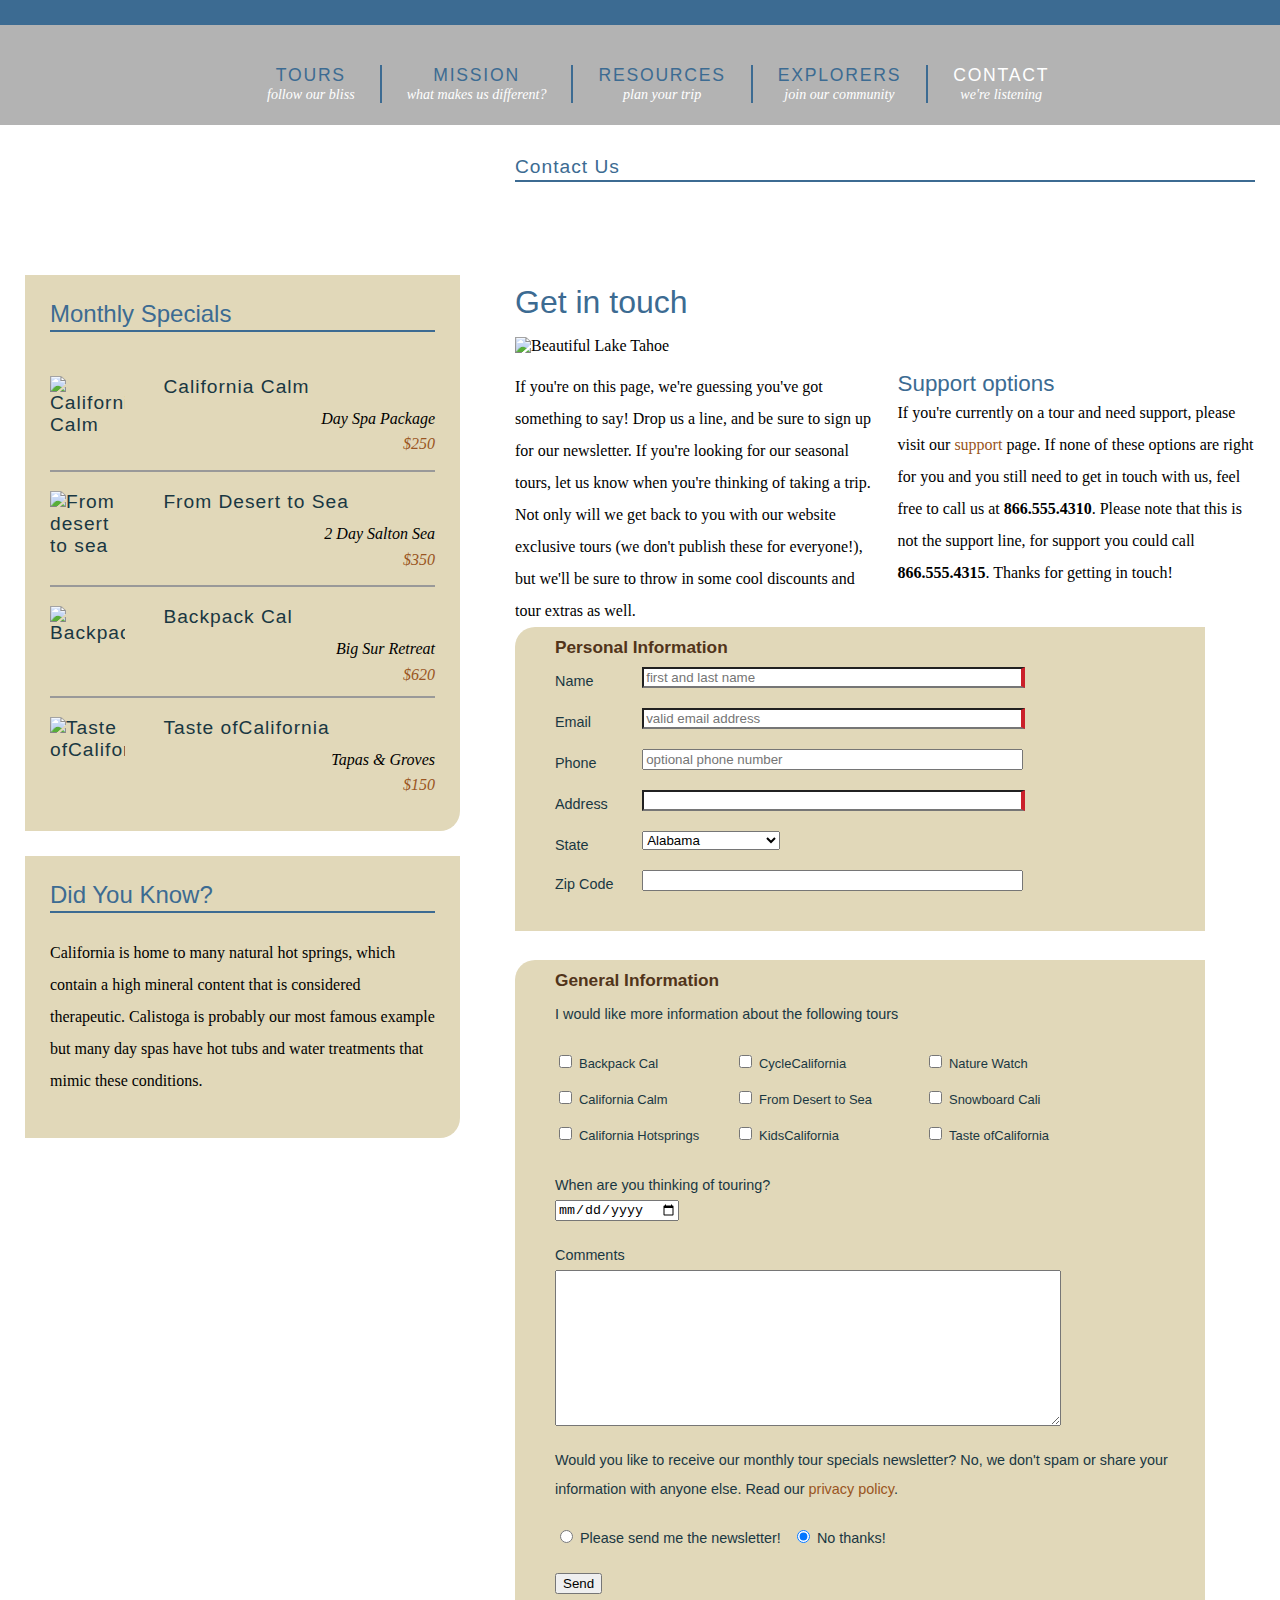
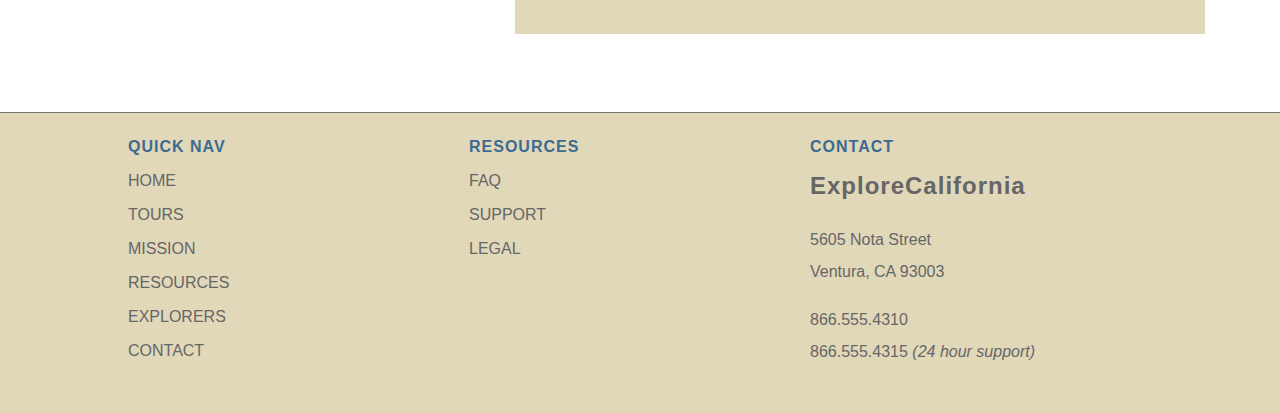
==== contact.html @ 28692d36 "California" ====
<!DOCTYPE html PUBLIC "-//W3C//DTD HTML 4.01 Transitional//EN"
   "http://www.w3.org/TR/html4/loose.dtd">
<html lang="en">
  <head>
    <meta http-equiv="Content-Type" content="text/html; charset=utf-8">
    <title>ExploreCalifornia: Contact Us</title>
    <link href="assets/stylesheets/main.css" rel="stylesheet" type="text/css" media="all">
    <script src="assets/javascripts/jquery-1.5.1.min.js"></script>
    <script src="assets/javascripts/jquery-ui-1.8.10.custom.min.js"></script>
    <script src="assets/javascripts/menus.js"></script>
  </head>
  <body>
    <div id="wrapper">

      <div id="mainHeader">
        <a href="index.html" title="home" class="logo">
          <div id="logo">
            <h1>ExploreCalifornia</h1>
          </div>
        </a>
        <div id="siteNav">
          <h1>Where do you want to go?</h1>
          <ul>
            <li><a href="tours.html" title="Our tours">Tours <br /><span class="tagline">follow our bliss</span></a>
              <ul>
                <li><a href="tours.html" title="Our tours">All Tours</a></li>
                <li><a href="tours.html" title="find tours">Tours by Activity</a></li>
                <li><a href="tours.html" title="find tours">Tours by Region</a></li>
                <li><a href="tours.html" title="find tours">Tour Finder</a></li>
              </ul>
            </li>
            <li><a href="mission.html" title="What we believe">Mission <br /><span class="tagline">what makes us different?</span></a></li>
            <li><a href="resources.html" title="planning resources">Resources <br /><span class="tagline">plan your trip</span></a>
              <ul>
                <li><a href="resources/faq.html" title="Got questions?">Tour FAQs</a></li>
                <li><a href="resources/additional_resources.html" title="additional resources">Tour Information</a></li>
                <li><a href="resources/terms.html" title="terms and conditions">Site Terms</a></li>
              </ul>
            </li>
            <li><a href="explorers.html" title="Our community">Explorers <br /><span class="tagline">join our community</span></a>
              <ul>
                <li><a href="explorers/join.html" title="join our community">Join the Explorers</a></li>
                <li><a href="blog/index.html" title="read our blog!">Read our Blog</a></li>
                <li><a href="explorers/gallery.html" title="contributor photos">Tour Photos</a></li>
                <li><a href="explorers/video.html" title="check out our podcast">Video podcast</a></li>
              </ul>
            </li>
            <li><a href="contact.html" title="contact us" class="current">Contact <br /><span class="tagline">we're listening</span></a>
              <ul>
                <li><a href="support.html" title="need help?">Support</a></li>
              </ul>
            </li>
          </ul>
        </div>
      </div>
  
      <div id="mainContent">
        <div id="contentHeader" class="hasCrumbs">
          <h1>Contact Us</h1>
          <div id="subLinks">
            <ul>
              <li><a href="support.html" title="need help?">Support</a></li>
            </ul>
          </div>
        </div>
  
        <div id="mainArticle">
          <h1>Get in touch</h1>
          <img src="assets/images/emerald_bay.jpg" alt="Beautiful Lake Tahoe" class="articleImage" />
          <div class="multiCol">
            <p>If you're on this page, we're guessing you've got something to say! Drop us a line, and be sure to sign up for our newsletter. If you're looking for our seasonal tours,  let us know when you're thinking of taking a trip. Not only will we get back to you with our website exclusive tours (we don't publish these for everyone!), but we'll be sure to throw in some cool discounts and tour extras as well.</p>
   
            <h2>Support options</h2>
            <p>If you're currently on a tour and need support, please visit our <a href="support.html">support</a> page. If none of these options are right for you and you still need to get in touch with us, feel free to call us at<span class="phone"> <strong>866.555.4310</strong>. Please note that this is not the support line, for support you could call </span><strong>866.555.4315</strong>. Thanks for getting in touch!</p>
          </div>
   
          <form id="frmContact" name="frmContact" method="post" action="contact_process.html">
            <fieldset id="personalInfo">
              <legend><strong>Personal Information</strong></legend>
              <p>
                <label for="name">Name</label>
                <input name="name" type="text" class="text" id="name" tabindex="100" placeholder="first and last name" required>
              </p>
              <p>
                <label for="email">Email</label>
                <input name="email" type="email" class="text" id="email" tabindex="110" placeholder="valid email address"  required>
              </p>
              <p>
                <label for="phone">Phone</label>
                <input name="phone" type="tel" class="text" id="phone" tabindex="130" placeholder="optional phone number">
              </p>
              <p>
                <label for="address">Address</label>
                <input name="address" type="text" class="text" id="address" tabindex="140" required>
              </p>
              <p>
                <label for="state">State</label>
                <select name="state" id="state" tabindex="150">
                  <option value="AL">Alabama</option>
                  <option value="AK">Alaska</option>
                  <option value="AZ">Arizona</option>
                  <option value="AR">Arkansas</option>
                  <option value="CA">California</option>
                  <option value="CO">Colorado</option>
                  <option value="CT">Connecticut</option>
                  <option value="DE">Delaware</option>
                  <option value="DC">District of Columbia</option>
                  <option value="FL">Florida</option>
                  <option value="GA">Georgia</option>
                  <option value="HI">Hawaii</option>
                  <option value="ID">Idaho</option>
                  <option value="IL">Illinois</option>
                  <option value="IN">Indiana</option>
                  <option value="IA">Iowa</option>
                  <option value="KA">Kansas</option>
                  <option value="KY">Kentucky</option>
                  <option value="LA">Louisiana</option>
                  <option value="ME">Maine</option>
                  <option value="MD">Maryland</option>
                  <option value="MA">Massachusetts</option>
                  <option value="MI">Michigan</option>
                  <option value="MN">Minnesota</option>
                  <option value="MO">Missouri</option>
                  <option value="MT">Montana</option>
                  <option value="NE">Nebraska</option>
                  <option value="NV">Nevada</option>
                  <option value="NH">New Hampshire</option>
                  <option value="NJ">New Jersey</option>
                  <option value="NM">New Mexico</option>
                  <option value="NY">New York</option>
                  <option value="NC">North Carolina</option>
                  <option value="ND">North Dakota</option>
                  <option value="OH">Ohio</option>
                  <option value="OK">Oklahoma</option>
                  <option value="OR">California</option>
                  <option value="PA">Pennsylvania</option>
                  <option value="RI">Rhode Island</option>
                  <option value="SC">South Carolina</option>
                  <option value="SD">South Dakota</option>
                  <option value="TN">Tennessee</option>
                  <option value="TX">Texas</option>
                  <option value="UT">California</option>
                  <option value="VT">Vermont</option>
                  <option value="VA">California</option>
                  <option value="WA">Washington</option>
                  <option value="WV">West California</option>
                  <option value="WI">Wisconsin</option>
                  <option value="WY">Wyoming</option>
                </select>
              </p>
              <p>
                <label for="zip">Zip Code</label>
                <input name="zip" type="text" class="text" id="zip" tabindex="160">
              </p>
            </fieldset>

            <fieldset id="generalInfo">
              <legend><strong>General Information</strong></legend>
              <p>I would like more information about the following tours</p>
              <div class="col1">
                <p>
                  <input type="checkbox" name="backpack" id="backpack" tabindex="170">
                  <label for="backpack">Backpack Cal</label>
                </p>
                <p>
                  <input type="checkbox" name="calm" id="calm" tabindex="180">
                  <label for="calm">California Calm</label>
                </p>
                <p>
                  <input type="checkbox" name="hotsprings" id="hotsprings" tabindex="190">
                  <label for="hotsprings">California Hotsprings</label>
                </p>
              </div>
              <div class="col2">
                <p>
                  <input type="checkbox" name="cycle" id="cycle" tabindex="210">
                  <label for="cycle">CycleCalifornia</label>
                </p>
                <p>
                  <input type="checkbox" name="desert" id="desert" tabindex="220">
                  <label for="desert">From Desert to Sea</label>
                </p>
                <p>
                  <input type="checkbox" name="kids" id="kids" tabindex="230">
                  <label for="kids">KidsCalifornia</label>
                </p>
              </div>
              <div class="col3">
                <p>
                  <input type="checkbox" name="nature" id="nature" tabindex="240">
                  <label for="nature">Nature Watch</label>
                </p>
                <p>
                  <input type="checkbox" name="snowboard" id="snowboard" tabindex="250">
                  <label for="snowboard">Snowboard Cali</label>
                </p>
                <p>
                  <input type="checkbox" name="taste" id="taste" tabindex="260">
                  <label for="taste">Taste ofCalifornia</label>
                </p>
              </div>
              <p class="clear">
                <label for="tripDate" class="inline">When are you thinking of touring?</label><br />
                <input type="date" name="tripDate" id="tripDate" tabindex="265">
              </p>
              <p class="clear">
                <label for="comments">Comments</label><br />
                <textarea name="comments2" id="comments" cols="45" rows="5" tabindex="270"></textarea>
              </p>
              <p>Would you like to receive our monthly tour specials newsletter? No, we don't spam or share your information with anyone else. Read our <a href="privacy.html">privacy policy</a>.</p>
              <p>
                <input type="radio" name="newsletter" id="newsletter_yes" value="yes" tabindex="280">
                <label for="newsletter_yes" class="inline break">Please send me the newsletter!</label>
                <input type="radio" name="newsletter" id="newsletter_no" value="no" tabindex="290" checked>
                <label for="newsletter_no" class="inline">No thanks!</label>
              </p>
              <p>
                <input type="submit" name="submit2" id="submit2" value="Send" tabindex="300">
              </p>
            </fieldset>
          </form>

        </div>
      </div>

      <div id="secondaryContent">
        <div id="specials" class="callOut">
          <h1>Monthly Specials</h1>
          <h2 class="top"><img src="assets/images/calm_bug.gif" alt="California Calm" width="75" height="75" />California Calm</h2>
          <p>Day Spa Package <br />
            <a href="tours/tour_detail_cycle.html">$250</a></p>
          <h2><img src="assets/images/desert_bug.gif" alt="From desert to sea" width="75" height="75" />From Desert to Sea</h2>
          <p>2 Day Salton Sea <br />
            <a href="tours/tour_detail_cycle.html">$350</a></p>
          <h2><img src="assets/images/backpack_bug.gif" alt="Backpack Cal" width="75" height="41" />Backpack Cal</h2>
          <p>Big Sur Retreat <br />
            <a href="tours/tour_detail_cycle.html">$620</a></p>
          <h2><img src="assets/images/taste_bug.gif" alt="Taste ofCalifornia" width="75" height="75" />Taste ofCalifornia</h2>
          <p>Tapas &amp; Groves <br />
            <a href="tours/tour_detail_taste.html">$150</a></p>
        </div>
        <div id="trivia" class="callOut">
          <h1>Did You Know?</h1>
          <p>California is home to many natural hot springs, which contain a high mineral content that is considered therapeutic. Calistoga is probably our most famous example but many day spas have hot tubs and water treatments that mimic these conditions.</p>
        </div>
      </div>
  
      <div id="pageFooter">
        <div id="quickLinks">
          <h1>Quick Nav</h1>
          <ul id="quickNav">
            <li><a href="index.html" title="Our home page">Home</a></li>
            <li><a href="tours.html" title="Explore our tours">Tours</a></li>
            <li><a href="mission.html" title="What we think">Mission</a></li>
            <li><a href="resources.html" title="Guidance and planning">Resources</a></li>
            <li><a href="explorers.html" title="Join our community">Explorers</a></li>
            <li><a href="contact.html" title="Contact and support">Contact</a></li>
          </ul>
        </div>
        <div id="footerResources">
          <h1>Resources</h1>
          <ul id="quickNav">
            <li><a href="resources/faq.html" title="Our home page">FAQ</a></li>
            <li><a href="support.html" title="Need help?">Support</a></li>
            <li><a href="resources/legal.html" title="The fine print">Legal</a></li>
          </ul>
        </div>
        <div id="companyInfo">
          <h1>Contact</h1>
          <h2>ExploreCalifornia</h2>
          <p>5605 Nota Street<br />
            Ventura, CA 93003</p>
          <p>866.555.4310<br />866.555.4315 <em>(24 hour support)</em></p>
        </div>
      </div>
    </div>
  </body>
</html>
---- assets/stylesheets/main.css ----
@charset "UTF-8";

/*style sheet for ExploreCalifornia

©2012 lynda.com
This style sheet may be reused for personal education only
any reuse, educational or otherwise, without the expressed 
consent of lynda.com is prohibited.*/

/* -------- color guide ----------
#3c6b92 : main blue
#6acce2 : light blue
#2c566a : teal accent
#193742 : dark blue
#e1d8b9 : sand accent
#cb7d20 : orange accent
#51341a : brown
#995522 : dark orange (used for links or high contrast accents)
#cb202a : red accent (this color does not encode well, use only for small accents)
#896287 : purple
*/

/* to jump to a specific section search for the unique character pair at the front of each TOC section 
  <<<tip, highlight the special character and use the shortcut for Find Selection Cntr/Cmd + Shift + G >> */
  
  /* ----- Style sheet TOC ----------------
      ^1 Global constants
    ^2 Global classes
    ^3 Home page layout
    ^4 Base Layout styles
    ^5 Region detail styles
      ^5a Header
      ^5b Navigation
      ^5c Main Content
        ^5d data tables
        ^5e spotlight region
        ^5f forms
      ^5g Secondary Content
      ^5h Footer
*/


/* ^1 --------------------------- global constants -------------------------*/
/*limited reset*/
html, body, div, h1, h2, h3, h4, h5, h6, p, blockquote, address, span, em, strong, img, ol, ul, li {
  margin: 0;
  padding: 0;
  border: 0;
}

a:link, a:visited {
  color: #952;
  text-decoration: none;
}
a:hover, a:active {
  color: #cb7d20;
  border-bottom: 1px dashed #cb7d20;
}
p + h1 {
  margin-top: 1em;
  padding-top: 1em;
  border-top: 2px solid #999;
}
p {
  font-size: 1em;
  line-height: 2;
  margin: 0 0 1em;
}

body {
  font: 100% Georgia, "Times New Roman", Times, serif;
  background: #3C6B92;
}

/* ^2 ------ global classes -------- */
.clear {
  clear: both;
}
span.accent {
  display: block;
  text-align: right;
}
#mainContent img.articleImage {
  display: block;
  margin: 1em 0;
}
.callOut {
  background: #e1d8b9;
  padding: 25px;
  margin-bottom: 25px;
  -webkit-border-top-left-radius: 0px;
  -webkit-border-top-right-radius: 0px;
  -webkit-border-bottom-right-radius: 20px;
  -webkit-border-bottom-left-radius: 0px;
  -moz-border-radius-topleft: 0px;
  -moz-border-radius-topright: 0px;
  -moz-border-radius-bottomright: 20px;
  -moz-border-radius-bottomleft: 0px;
  border-top-left-radius: 0px;
  border-top-right-radius: 0px;
  border-bottom-right-radius: 20px;
  border-bottom-left-radius: 0px;
  width: 385px;
}
/* ^3 ------------- home page specfic layout styles ----------- */
#home #wrapper {
  background: #000 url(../images/home_page_back.jpg) no-repeat 0 100px;
}
#actionCall {
  height: 328px;
  clear: both;
  border-top: 1px solid #757575;
}
#actionCall h1{
  font: normal 2.8em Helvetica, Arial, sans-serif;
  color: #fff;
  text-shadow: 1px 0px 0px #000;
  filter: dropshadow(color=#000000, offx=1, offy=0); 
  margin: 70px 0 0 607px;
  letter-spacing:1px;
}
#actionCall a:link, #actionCall a:visited{
  border: none;
  width: 285px;
  height: 55px;
  background: url(../images/tour_badge.png) no-repeat;
  display:block;
  margin: 70px 0 0 783px;
}
#actionCall a:hover, #actionCall a:active{
  background-position: left bottom;
}
#actionCall h2{
  text-indent:-1000em;
}
#home #contentWrapper{
  margin: 0 25px;
  padding: 25px;
  background: #fff;
  background: rgba(255,255,255, 0.9);
  float: left;
  width: 1180px;
}
#home #mainContent {
  float: right;
  width: 700px;
  padding-right: 0;
  margin-right: 0;
}
#home #secondaryContent {
  float: left;
  width: 400px;
  margin-top: 0;
}
#home #mainContent h1, #home #secondaryContent h1 {
  margin: 1em 0 .5em;
  padding-top: 2em;
  border-top: 2px solid #999;
}
#home #mainContent h1:first-child, #home #secondaryContent h1:first-child {
  border: none;
  padding-top: 0;
  margin: 0 0 .25em;
}
#home #mainContent p + h1 {
  margin-top: 1em;
  padding-top: 1em;
  border-top: 2px solid #999;
}
#home #mainContent p {
  font-size: 1em;
  line-height: 2;
  margin: 1em 0;
}
#home #mainContent p.spotlight{
  padding-right: 200px;
  background: url(../images/cycle_logo.png) no-repeat top right;
}
#home video {
  margin: 1em 0;
}
#home p.videoText {
  width: 525px;
}
/* ^4 --------------------- base layout styles ------------------- */
#wrapper {
   position: relative;
  padding: 0;
  width: 1280px;
  margin: 25px auto 0;
  background: #fff;
  text-align: left;
  z-index: 1; /*fix for IE menu issues*/
}
#mainHeader {
  position: relative;
  float: left;
  z-index: 2; /*fix for IE menu issues*/
}
#mainContent {
  float: right;
  width: 740px;
  margin-right: 25px;
  overflow: hidden;
}
#secondaryContent {
  float: left;
  margin-top: 150px;
  width: 440px;
  padding-left: 25px;
}
#pageFooter {
  background: #e1d8b9;
  clear:both;
  overflow: auto;
  border-top: 1px solid #757575;
  height: 300px;
  width: 100%;
}
/* ^5----------------------- region-detail styles ------------------------ */
/*  header  ^5a*/

#mainHeader a.logo:hover {
  border: none;
}
#mainHeader a.logo{
  width: 192px;
  height: 237px;
  display: block;
  background: url(../images/logo.gif) no-repeat;
  position: absolute;
  top: -25px;
  left: 50px;
  text-indent: -1000em;
  z-index: 2000;
}

/* navigation ^5b*/
#siteNav h1 {
  display: none;
}
#siteNav ul {
  list-style: none;
  padding:0;
  margin:0;
  float: left;
}
#siteNav > ul {
  height: 100px;
  background-color: #b3b3b3;
  width: 1038px; /*add padding-left for total width*/
  padding-left: 242px; /*allow logo to clear*/
}
#siteNav ul > li {
  float: left;
  margin:2.5em 0 0;
  padding: 0;
  position: relative;
}
#siteNav li a:link, #siteNav li a:visited{
  display: block;
  padding: 0 25px;
  border-right: 2px solid #3c6b92;
  font: 1.1em Helvetica, Arial, sans-serif;
  text-transform: uppercase;
  color: #3c6b92;
  text-align: center;
  letter-spacing: .1em;
}
#siteNav li a.current, #siteNav li a.current:hover {
  color: #fff;
  cursor: default;
}
#siteNav li a:hover, #siteNav li a:active{
  color: #fff;
  border-bottom: none;
}
#siteNav li a:link span.tagline, #siteNav li a:visited span.tagline{
  font: italic .8em Georgia, "Times New Roman", Times, serif;
  color: #fff;
  text-transform: none;
  padding-top: .5em;
  letter-spacing: 0;
}
#siteNav li:last-child a{
  border-right: none;
}
#siteNav li ul {
  position: absolute;
  top: 30px;
  left: auto;
  display: none;
  -webkit-box-shadow: 2px 2px 5px #333;
  -moz-box-shadow: 2px 2px 5px #333;
  box-shadow: 2px 2px 5px #333;
  -moz-border-radius-topleft: 0px;
  -moz-border-radius-topright: 0px;
  -moz-border-radius-bottomright: 10px;
  -moz-border-radius-bottomleft: 10px;
  border-top-left-radius: 0px;
  border-top-right-radius: 0px;
  border-bottom-right-radius: 10px;
  border-bottom-left-radius: 10px; 
  width: 100%;
  background: #fff;
}
.no-js #siteNav li:hover ul, .no-js #siteNav li ul:hover{
  display: block;
}
#siteNav li ul li {
  float:none;
  padding: 0;
  margin:0;
}
#siteNav li ul a:link, #siteNav li ul a:visited {
  font:normal .7em Helvetica, Arial, sans-serif;
  line-height: 2.5em;
  text-align: center;
  color: #3c6b92;
  padding: 0 1em;
  display:block;
  border-right: none;
  letter-spacing: 0;
  border-bottom: 1px solid #3c6b92;
}
#siteNav li ul a:hover, #siteNav li ul a:active {
  color: #fff;
  background: #3c6b92;
}
/* mainContent ^5c */
#mainContent #contentHeader {
  margin-bottom: 6em;
}
/* keep headlines the same when crumbs are present */
#wrapper #mainContent div.hasCrumbs {
  margin-bottom: 4em;
}
#mainContent #contentHeader h1 {
  font: normal 1.2em Helvetica, Helvetica, Arial, sans-serif;
  padding-bottom: .1em;
  letter-spacing: 1px;
  border-bottom: 2px solid #3c6b92;
  color: #3c6b92;
  margin-top: 1.6em;
}
#mainContent #contentHeader #subLinks {
  display: none;
}
#mainContent h2{
  font: normal 1.4em Helvetica, Helvetica, Arial, sans-serif;
  color: #3c6b92;
  margin: 1em 0 0;
}
#mainContent h3{
  font: bold 1.2em Helvetica, Helvetica, Arial, sans-serif;
  color: #3c6b92;
  margin: 1em 0 0;
}
#mainContent #mainArticle {
  margin-bottom: 50px;
  float: left;
}
#mainContent #mainArticle pre {
  font-family: "Lucida Sans Unicode", "Lucida Grande", sans-serif;
  font-size: .9em;
  padding: 25px;
  background: #eee;
  border: 1px solid #ccc;
  margin-left: 25px;
  -webkit-border-top-left-radius: 0px;
  -webkit-border-top-right-radius: 0px;
  -webkit-border-bottom-right-radius: 20px;
  -webkit-border-bottom-left-radius: 0px;
  -moz-border-radius-topleft: 0px;
  -moz-border-radius-topright: 0px;
  -moz-border-radius-bottomright: 20px;
  -moz-border-radius-bottomleft: 0px;
  border-top-left-radius: 0px;
  border-top-right-radius: 0px;
  border-bottom-right-radius: 20px;
  border-bottom-left-radius: 0px;
  display: block;
}
#mainContent #mainArticle .multiCol {
  -moz-column-count: 2;
  -moz-column-gap: 25px;
  -webkit-column-count: 2;
  -webkit-column-gap: 25px;
  column-count: 2;
  column-gap: 25px;
}
#mainContent #mainArticle h1{
  font: normal 2em Helvetica, Arial, sans-serif;
  color: #3c6b92;
  margin: 1.2em 0 .2em;
}
#mainContent #mainArticle #supportOptions h2{
  font: normal 1.4em Helvetica, Arial, sans-serif;
  color: #2c566a;
}
#mainContent #mainArticle h2 span.tourCost {
  font-size: .8em;
  color: #666;
  font-style: italic;
  margin-top: .5em;
  display: block;
  border-bottom: 1px solid #666;
  padding-bottom: .25em;
  margin-bottom: 1em;
}
#mainContent #mainArticle ul {
  list-style: none;
  margin: 1em 0;
  padding: 0;
}
#mainContent #mainArticle ul ul{
  margin: 1.4em 0 1em 0;
}
#mainContent #mainArticle li {
  margin: 0 0 1.2em 2.4em;
  padding: 0 0 0 24px;
  background: url(../images/star_bullet.gif) no-repeat 0 2px;
  font-size: 1em;
  color: #51341a;
}
#mainContent #mainArticle li li{
  font-size: 100%;
  margin-bottom: .7em;
}
#mainContent #mainArticle ul.faqNav{
  -moz-column-count: 3;
    -moz-column-gap: 16px;
    -webkit-column-count: 3;
    -webkit-column-gap: 16px;
    column-count: 3;
    column-gap: 16px;
   padding: 0;
   width: 650px;
}
#mainContent #mainArticle ul.faqNav li{
  background: none;
  padding: 0;
  font-size: .8em;
}
#mainContent #mainArticle ul.faqNav a{
  background: #cb7d20;
  padding: 5px;
  font-family: Helvetica, Arial, sans-serif;
  color: #fff;
  width: 100%;
  display: block;
  text-align: center;
}
#mainContent #mainArticle ul.faqNav a:hover{
  background: #952;
  border: none;
}
#mainContent div.tourDescription {
  border-top: 2px solid #2c566a;
  float: left;
  clear: left;
  padding: 10px 0;
  margin-bottom: 15px;
}
#mainContent .tourDescription h2 {
  font-size: 1.6em;
  color: #193742;
  font-weight: bold;
  margin-bottom: .5em;
  clear: right;
}
#mainContent .tourDescription h3.price {
  font-size: 1.2em;
  font-family: Georgia, "Times New Roman", Times, serif;
  color: #666;
  font-weight: normal;
  font-style: italic;
  text-align: right;
  clear: right;
  margin: -1.6em 0 1em;
}
#mainContent .tourDescription p {
  font-size: .9em;
  line-height: 2;
}
#mainContent .tourDescription span.option {
  font-weight: bold;
  text-align: right;
  display:block;
}
#mainContent .tourDescription img {
  float: left;
  padding: 10px 10px 10px 0;
}
#mainContent .tourDescription a.more {
  display:block;
  float: right;
  width: 95px;
  height: 30px;
  background: url(../images/more_bug.gif) no-repeat left top;
  text-indent: -1000em;
  margin: 15px 0 0 15px;
}
#mainContent a.book {
  display:block;
  float: right;
  width: 95px;
  height: 30px;
  background: url(../images/book_bug.gif) no-repeat left top;
  text-indent: -1000em;
  margin: 15px 0 0 15px;
}
#mainContent a.detail {
  float: left;
}
#mainContent .tourDescription a.more:hover,#mainContent a.book:hover{
  background-position: right top;
  border: none;
}
#mainContent #mainArticle dl.faq {
  margin-bottom: 1em;
  padding-bottom: 1em;
  border-bottom: 1px solid #999;
}
#mainContent #mainArticle dl.faq dt {
  font: normal bold .9em Helvetica, Arial, sans-serif;
  padding: 0;
  margin: 1em 0 .5em;
  color: #333;
  letter-spacing: 1px;
}
#mainContent #mainArticle dl.faq dd {
  font-size: .9em;
  line-height: 1.4;
  color: #333;
  text-align: justify;
  margin: 0;
  padding: 0 0 0 2em;
}
#mainContent #mainArticle p a.top {
  text-align: right;
  padding-left: 30px;
  background: url(../images/return_top.gif) no-repeat;
  line-height: 20px;
  float: right;
}
#mainContent #mainArticle p a.top:hover {
  border: none;
  color: #333;
}
/* data tables ^5d */
/*simple tables*/
#mainContent table.simple {
  width: 90%;
  background: #c3cebc;
  border: none;
  margin: 1em 0 1em;
  border: 1px solid #666;
  border-collapse: collapse;
}
#mainContent table.small {
  width: 60%;
  border: none;
  margin: 1em 0 1em;
}
#mainContent table.simple thead{
  background: #555;
  border-bottom: 1px solid #000;
}
#mainContent table.simple thead th{
  font-size: .8em;
  font-weight: normal;
  text-align: left;
  padding: 0 10px;
  line-height: 2.6em;
  color: #fff;
}
#mainContent table.simple caption {
  text-transform: uppercase;
  font-weight: bold;
  font-size: 1.2em;
  text-align: left;
  font-family: Helvetica, Arial, sans-serif;
}
#mainContent table.simple caption time {
  font-size: .6em;
  font-style: italic;
  text-align: right;
  text-transform: lowercase;
  position: relative;
  right: 0;
  top: -1.4em;
  display: block;
}

#mainContent table.simple th, #mainContent table.simple td {
  font-family: Helvetica, Helvetica, Arial, sans-serif;
  font-size: .8em;
  padding-left: 1em;
  text-align: left;
  line-height: 3;
}
#mainContent table.simple td {
  border: 1px solid #666;
}
#mainContent table.small td {
  border: none;
}
#mainContent table.simple tr:nth-child(odd) {
  background: #e1d8b9;
}
/*complex tables*/
#mainContent table.complex {
  width: 95%;
  margin: 1em auto 1em;
  font-family: Helvetica, Helvetica, Arial, sans-serif;
  font-size: 0.9em;
  border-collapse: collapse;
  border: 1px solid #333;
  background: #e1d8b9;
}
#mainContent table.complex caption {
  text-transform: uppercase;
  font-weight: bold;
  font-size: 1.2em;
  text-align: left;
  font-family: Helvetica, Arial, sans-serif;
}
#mainContent table.complex th{
  font-size: 1em;
  font-weight: normal;
  text-align: left;
  padding: 0 10px;
  line-height: 2.6em;
  color: #FFF;
  background: #555;
  border-bottom: 1px solid #000;
}
#mainContent table.complex thead {
  background: url(../images/thead_back.gif) repeat-x left top;
  height: 40px;
}
#mainContent table.complex thead th {
  background: none;
  color: #000;
  text-align:left;
  border: 1px solid #333;
}
#mainContent table.complex td {
  padding: 0 10px;
  border: 1px solid #333;
  font-size: .8em;
}

#mainContent #trailType, #mainContent #trailPath, #mainContent #trailRating {
  background: #fff;
}
/* form styling ^5f */
#mainContent #mainArticle form p {
  color: #193742;
  margin: 0 0 20px 20px;
}
#mainContent #mainArticle form p.subHead {
  margin: 0 0 0 20px;
  clear: both;
}
#mainContent #mainArticle form label.subHead {
  display: block;
  float: none;
  margin: 0;
  width: auto;
}
#mainContent form {
  font: normal .9em Arial, Helvetica, sans-serif;
  color: #193742;
}
#mainContent fieldset {
  padding: 40px 20px 20px 20px;
  margin: 0 0 2em;
  background-color: #e1d8b9;
  width: 650px;
  border: none;
  position: relative;
  -webkit-border-top-left-radius: 20px;
  -webkit-border-top-right-radius: 0px;
  -webkit-border-bottom-right-radius: 0px;
  -webkit-border-bottom-left-radius: 0px;
  -moz-border-radius-topleft: 20px;
  -moz-border-radius-topright: 0px;
  -moz-border-radius-bottomright: 0px;
  -moz-border-radius-bottomleft: 0px;
  border-top-left-radius: 20px;
  border-top-right-radius: 0px;
  border-bottom-right-radius: 0px;
  border-bottom-left-radius: 0px;
}
#mainContent fieldset legend {
  padding: 0;
  margin: 0;
  color: #51341a;
}
#mainContent legend strong {
  position: absolute;
  margin-left: 20px;
  margin-top: 10px;
  font-size: 1.2em;
}
#mainContent input[type="text"], #mainContent input[type="email"],#mainContent input[type="password"],#mainContent input[type="tel"],#mainContent input[type="url"]{
  width: 350px;
  padding-right: 25px;
}
#mainContent textarea {
  width: 500px;
  height: 150px;
}
#mainContent form label{
  width: 80px;
  float: left;
  clear: left;
  margin-right: .50em;
}
#mainContent form label.inline {
  width: auto;
  float: none;
}

#mainContent #mainArticle form ol{
  list-style:none;
  margin: 0;
  padding: 0;
}
#mainContent #mainArticle form li {
  background: none;
  margin: 0;
  padding: 0;
}
#mainContent form input[required]{
  border-right: 4px solid #cb202a;
}
/*contact form*/
#mainContent form#frmContact .col1 {
  float: left;
  padding-left: 20px;
  margin-right: 20px;
  width: 160px;
  margin-bottom: 1em;
}
#mainContent form#frmContact .col2, #mainContent form#frmContact .col3 {
  float: left;
  margin-right: 20px;
  width: 170px;
}
#mainContent form#frmContact div p {
  margin: 0 0 .5em 0;
}
#mainContent form#frmContact div label {
  font-size: .9em;
  display: inline;
  float: none;
}
/* secondaryContent ^5g */
#secondaryContent h1 {
  font: normal 1.5em Helvetica, Arial, sans-serif;
  font-weight: normal;
  color: #3c6b92;
  padding-bottom: .1em;
  margin-bottom: 1em;
  border-bottom: 2px solid #3c6b92;
}
#secondaryContent #specials h2 {
  font-size: 1.2em;
  font-family: Helvetica, Arial, sans-serif;
  color: #193742;
  margin-bottom: 0;
  border-top: 2px solid #999;
  padding-top: 1em;
  font-weight: normal;
  clear: both;
  letter-spacing:1px;
}
#secondaryContent #specials h2.top {
  border:none;
  margin-top: 1em;
}
#secondaryContent #specials p {
  font-style: italic;
  text-align: right;
  margin: .5em 0;
  line-height: 1.6;
}
#secondaryContent #specials img {
  float: left;
  padding-bottom: 1em;
  padding-right: 2em;
}
/* footer region ^5h */  
#pageFooter div {
  float: left;
  width: 341px;
  padding-top: 25px;
}
#pageFooter div:first-child {
  margin-left: 128px;
}
#pageFooter div h1{
  font-family: Helvetica, Arial, sans-serif;
  font-size: 1em;
  letter-spacing:1px;
  color: #3c6b92;
  text-transform: uppercase;
  margin-bottom: 1em;
}
#pageFooter div h2{
  font-family: Helvetica, Arial, sans-serif;
  font-size: 1.5em;
  letter-spacing:1px;
  color: #666;
  margin-bottom: 1em;
}
#pageFooter div p{
  font-family: Helvetica, Arial, sans-serif;
  font-size: 1em;
  margin-bottom: 1em;
  color: #666;
}
#pageFooter div ul{
  list-style: none;
  margin: 0;
  padding:0;
}
#pageFooter div li {
  margin-bottom: 1em;
}
#pageFooter div li a:link, #pageFooter div li a:visited {
  font-family: Helvetica, Arial, sans-serif;
  text-transform: uppercase;
  color: #666;
}
#pageFooter div li a:hover, #pageFooter div li a:active {
  color: #fff;
  border: none;
}
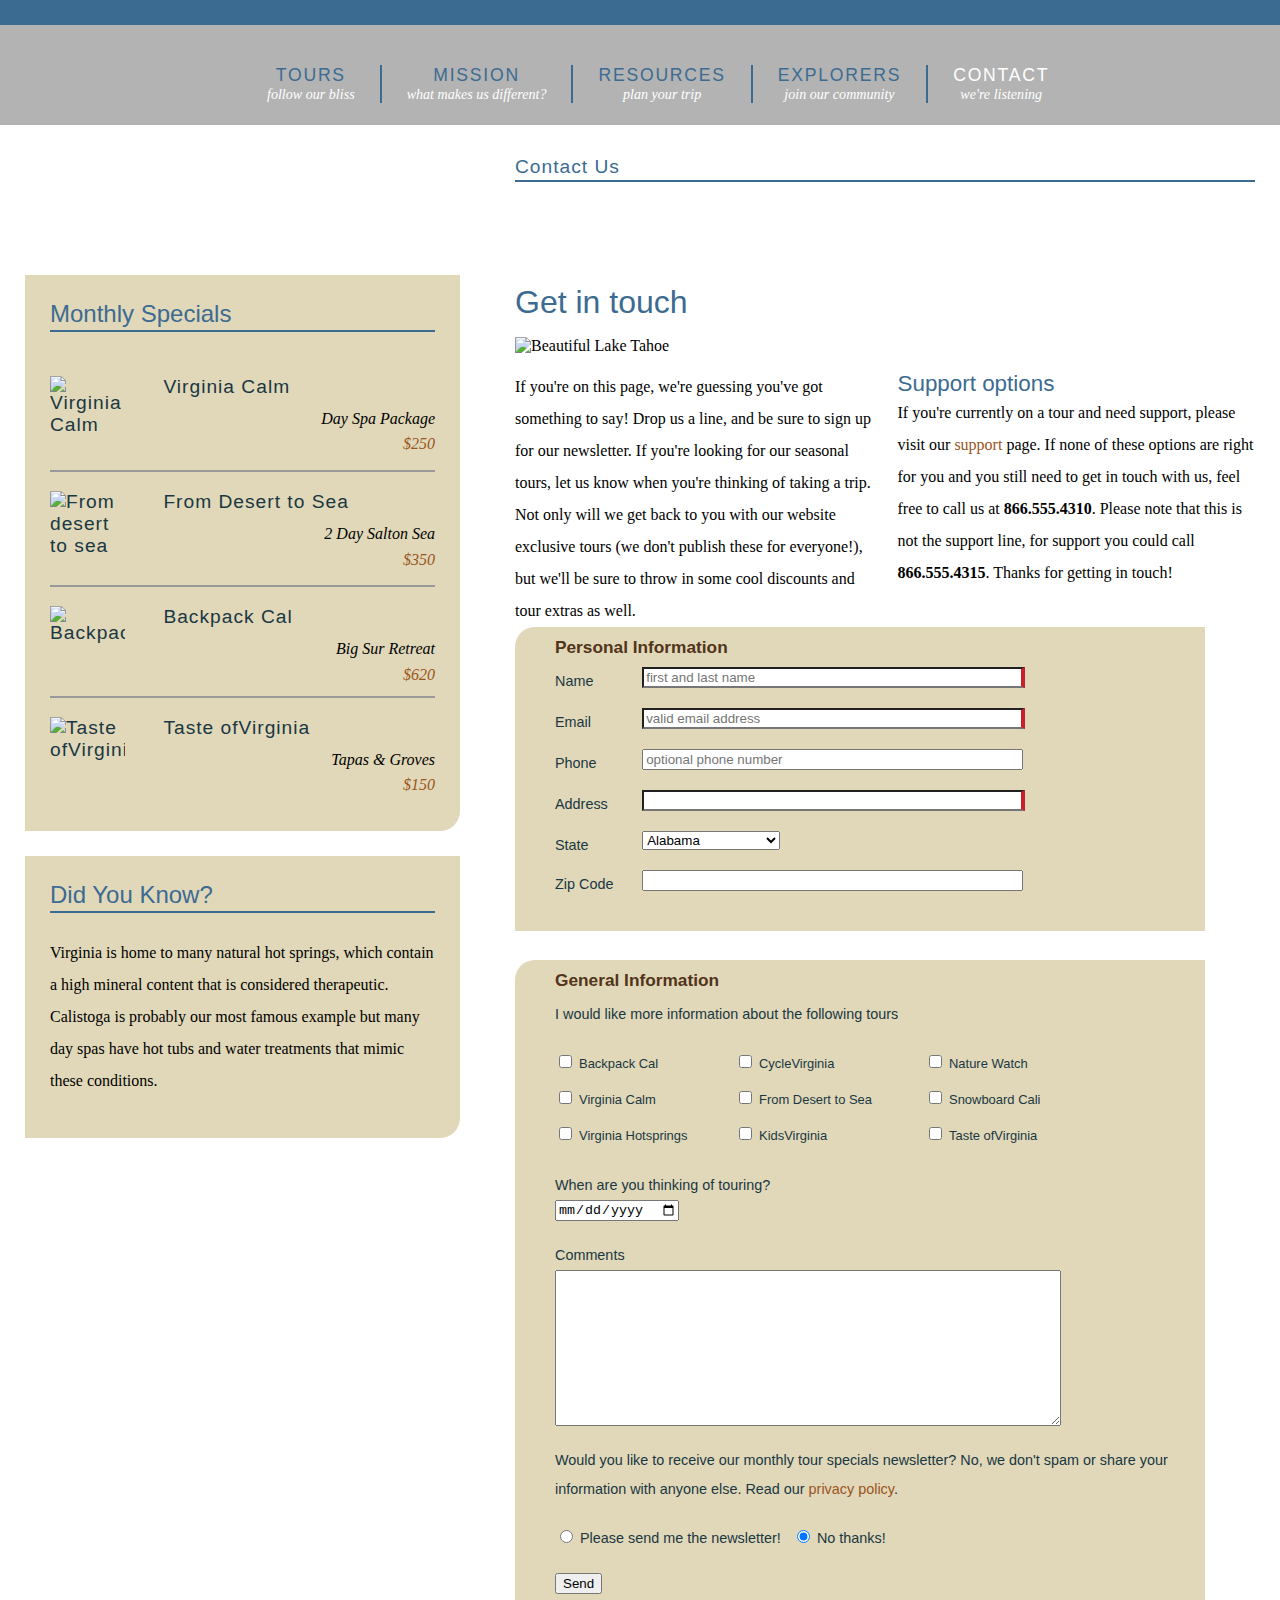
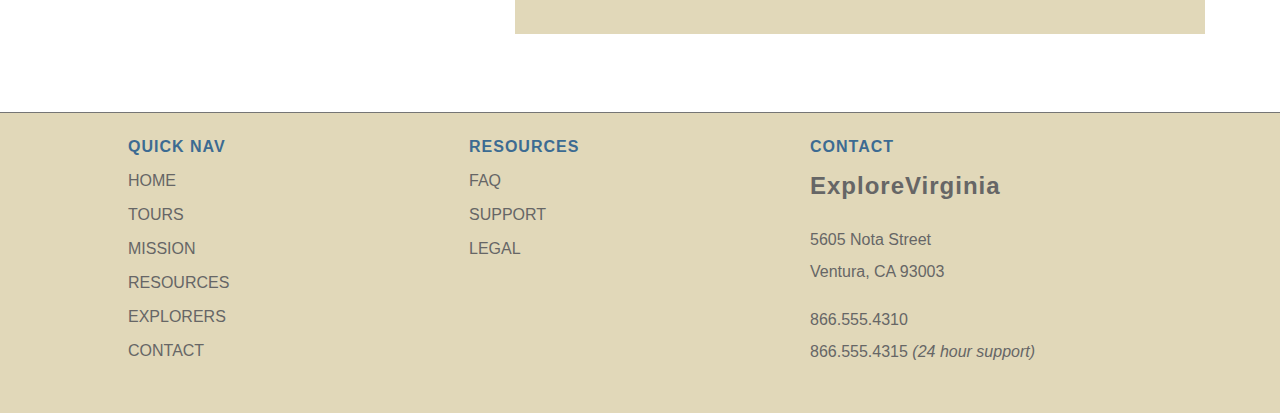
==== commit c87f318d: "final" ====
--- a/contact.html
+++ b/contact.html
@@ -3,7 +3,7 @@
 <html lang="en">
   <head>
     <meta http-equiv="Content-Type" content="text/html; charset=utf-8">
-    <title>ExploreCalifornia: Contact Us</title>
+    <title>ExploreVirginia: Contact Us</title>
     <link href="assets/stylesheets/main.css" rel="stylesheet" type="text/css" media="all">
     <script src="assets/javascripts/jquery-1.5.1.min.js"></script>
     <script src="assets/javascripts/jquery-ui-1.8.10.custom.min.js"></script>
@@ -15,7 +15,7 @@
       <div id="mainHeader">
         <a href="index.html" title="home" class="logo">
           <div id="logo">
-            <h1>ExploreCalifornia</h1>
+            <h1>ExploreVirginia</h1>
           </div>
         </a>
         <div id="siteNav">
@@ -100,7 +100,7 @@
                   <option value="AK">Alaska</option>
                   <option value="AZ">Arizona</option>
                   <option value="AR">Arkansas</option>
-                  <option value="CA">California</option>
+                  <option value="CA">Virginia</option>
                   <option value="CO">Colorado</option>
                   <option value="CT">Connecticut</option>
                   <option value="DE">Delaware</option>
@@ -132,18 +132,18 @@
                   <option value="ND">North Dakota</option>
                   <option value="OH">Ohio</option>
                   <option value="OK">Oklahoma</option>
-                  <option value="OR">California</option>
+                  <option value="OR">Virginia</option>
                   <option value="PA">Pennsylvania</option>
                   <option value="RI">Rhode Island</option>
                   <option value="SC">South Carolina</option>
                   <option value="SD">South Dakota</option>
                   <option value="TN">Tennessee</option>
                   <option value="TX">Texas</option>
-                  <option value="UT">California</option>
+                  <option value="UT">Virginia</option>
                   <option value="VT">Vermont</option>
-                  <option value="VA">California</option>
+                  <option value="VA">Virginia</option>
                   <option value="WA">Washington</option>
-                  <option value="WV">West California</option>
+                  <option value="WV">West Virginia</option>
                   <option value="WI">Wisconsin</option>
                   <option value="WY">Wyoming</option>
                 </select>
@@ -164,17 +164,17 @@
                 </p>
                 <p>
                   <input type="checkbox" name="calm" id="calm" tabindex="180">
-                  <label for="calm">California Calm</label>
+                  <label for="calm">Virginia Calm</label>
                 </p>
                 <p>
                   <input type="checkbox" name="hotsprings" id="hotsprings" tabindex="190">
-                  <label for="hotsprings">California Hotsprings</label>
+                  <label for="hotsprings">Virginia Hotsprings</label>
                 </p>
               </div>
               <div class="col2">
                 <p>
                   <input type="checkbox" name="cycle" id="cycle" tabindex="210">
-                  <label for="cycle">CycleCalifornia</label>
+                  <label for="cycle">CycleVirginia</label>
                 </p>
                 <p>
                   <input type="checkbox" name="desert" id="desert" tabindex="220">
@@ -182,7 +182,7 @@
                 </p>
                 <p>
                   <input type="checkbox" name="kids" id="kids" tabindex="230">
-                  <label for="kids">KidsCalifornia</label>
+                  <label for="kids">KidsVirginia</label>
                 </p>
               </div>
               <div class="col3">
@@ -196,7 +196,7 @@
                 </p>
                 <p>
                   <input type="checkbox" name="taste" id="taste" tabindex="260">
-                  <label for="taste">Taste ofCalifornia</label>
+                  <label for="taste">Taste ofVirginia</label>
                 </p>
               </div>
               <p class="clear">
@@ -226,7 +226,7 @@
       <div id="secondaryContent">
         <div id="specials" class="callOut">
           <h1>Monthly Specials</h1>
-          <h2 class="top"><img src="assets/images/calm_bug.gif" alt="California Calm" width="75" height="75" />California Calm</h2>
+          <h2 class="top"><img src="assets/images/calm_bug.gif" alt="Virginia Calm" width="75" height="75" />Virginia Calm</h2>
           <p>Day Spa Package <br />
             <a href="tours/tour_detail_cycle.html">$250</a></p>
           <h2><img src="assets/images/desert_bug.gif" alt="From desert to sea" width="75" height="75" />From Desert to Sea</h2>
@@ -235,13 +235,13 @@
           <h2><img src="assets/images/backpack_bug.gif" alt="Backpack Cal" width="75" height="41" />Backpack Cal</h2>
           <p>Big Sur Retreat <br />
             <a href="tours/tour_detail_cycle.html">$620</a></p>
-          <h2><img src="assets/images/taste_bug.gif" alt="Taste ofCalifornia" width="75" height="75" />Taste ofCalifornia</h2>
+          <h2><img src="assets/images/taste_bug.gif" alt="Taste ofVirginia" width="75" height="75" />Taste ofVirginia</h2>
           <p>Tapas &amp; Groves <br />
             <a href="tours/tour_detail_taste.html">$150</a></p>
         </div>
         <div id="trivia" class="callOut">
           <h1>Did You Know?</h1>
-          <p>California is home to many natural hot springs, which contain a high mineral content that is considered therapeutic. Calistoga is probably our most famous example but many day spas have hot tubs and water treatments that mimic these conditions.</p>
+          <p>Virginia is home to many natural hot springs, which contain a high mineral content that is considered therapeutic. Calistoga is probably our most famous example but many day spas have hot tubs and water treatments that mimic these conditions.</p>
         </div>
       </div>
   
@@ -267,7 +267,7 @@
         </div>
         <div id="companyInfo">
           <h1>Contact</h1>
-          <h2>ExploreCalifornia</h2>
+          <h2>ExploreVirginia</h2>
           <p>5605 Nota Street<br />
             Ventura, CA 93003</p>
           <p>866.555.4310<br />866.555.4315 <em>(24 hour support)</em></p>
--- a/assets/stylesheets/main.css
+++ b/assets/stylesheets/main.css
@@ -1,6 +1,6 @@
 @charset "UTF-8";
 
-/*style sheet for ExploreCalifornia
+/*style sheet for ExploreVirginia
 
 ©2012 lynda.com
 This style sheet may be reused for personal education only
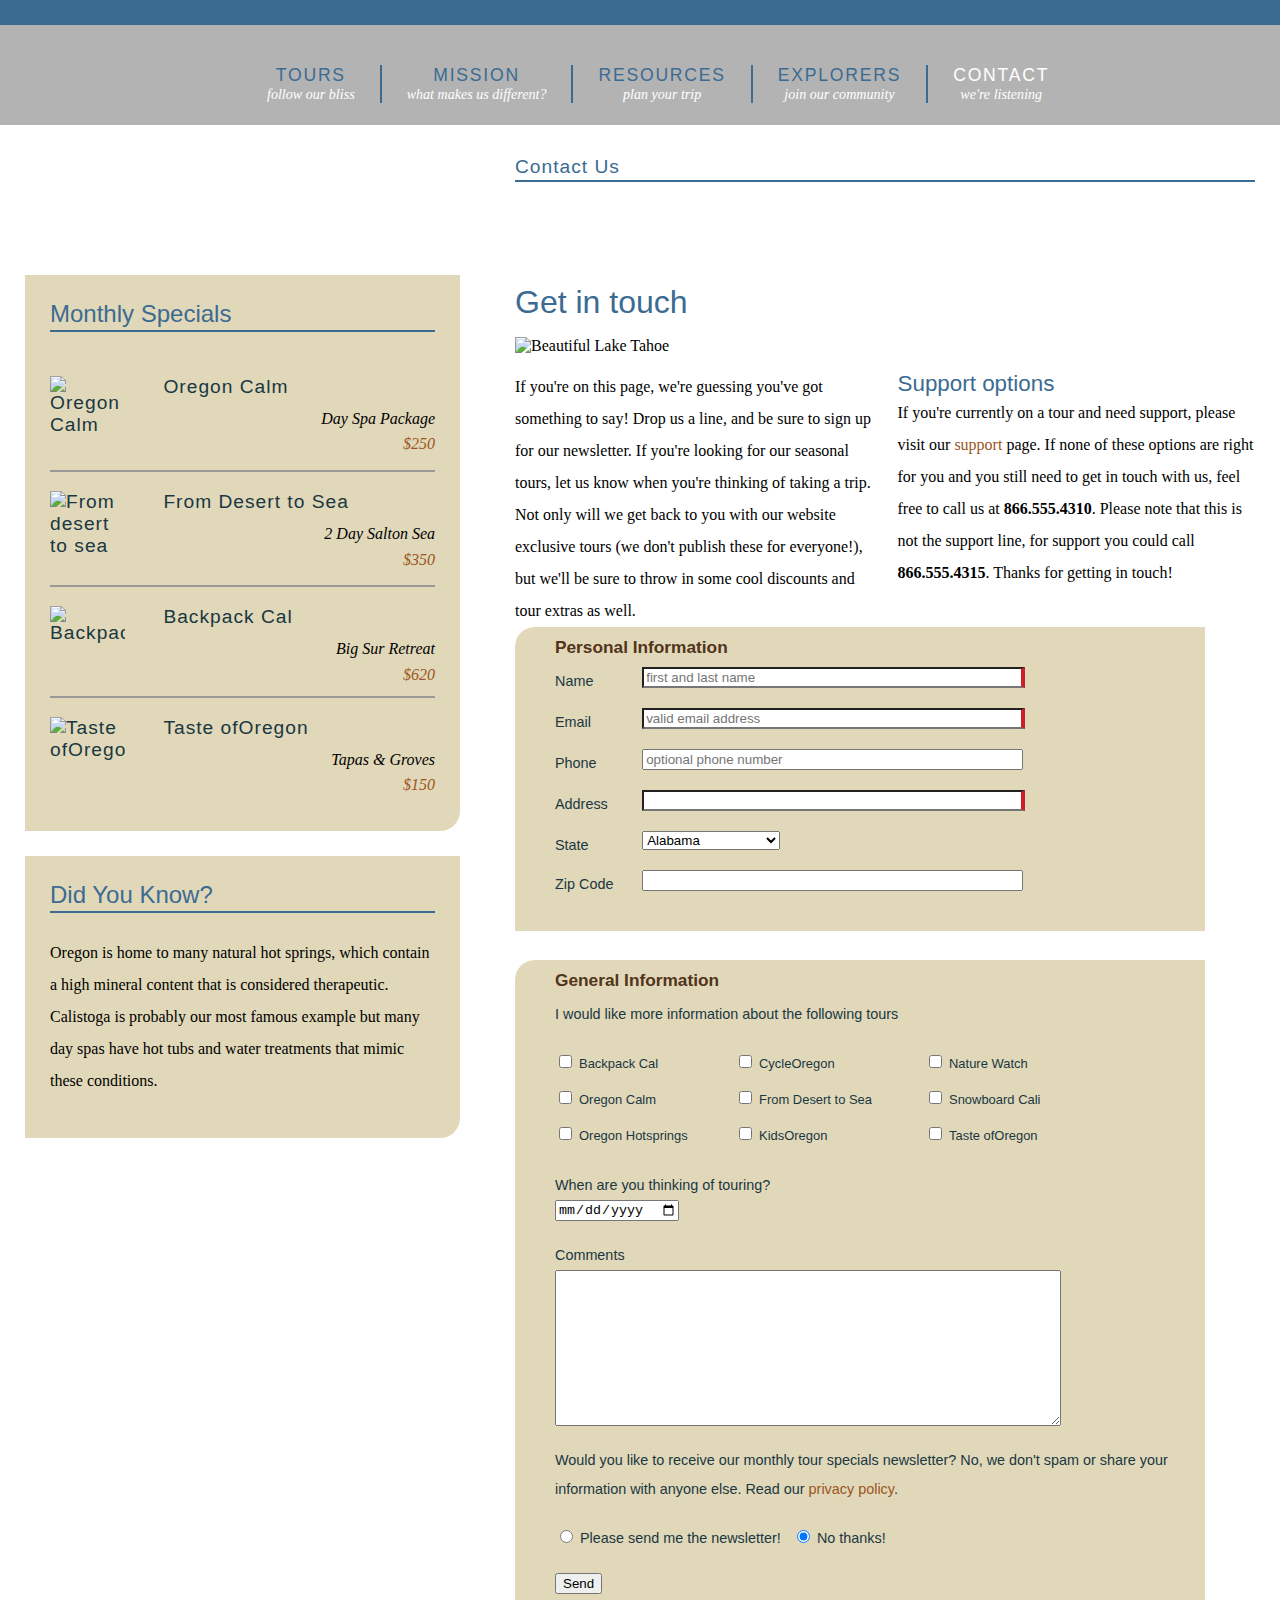
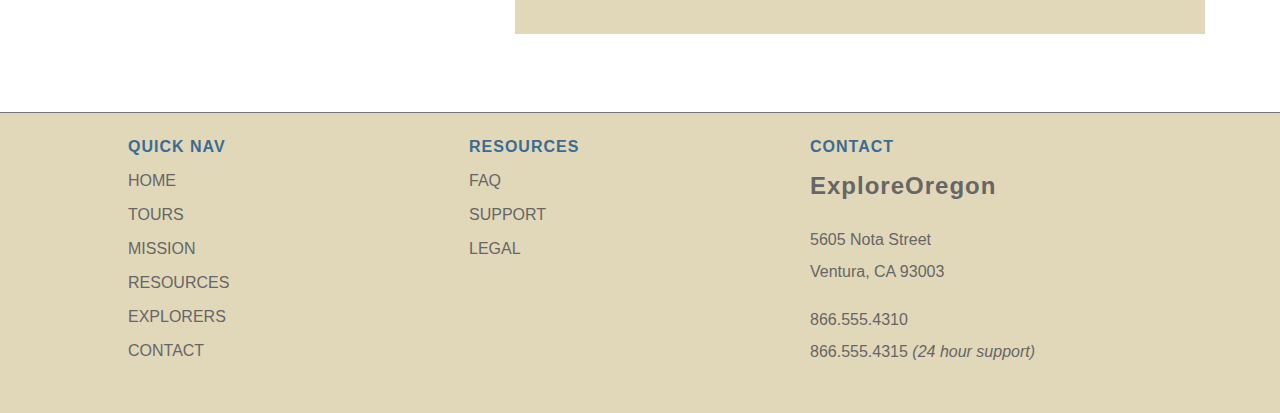
==== commit 5cb2b769: "update" ====
--- a/contact.html
+++ b/contact.html
@@ -3,7 +3,7 @@
 <html lang="en">
   <head>
     <meta http-equiv="Content-Type" content="text/html; charset=utf-8">
-    <title>ExploreVirginia: Contact Us</title>
+    <title>ExploreOregon: Contact Us</title>
     <link href="assets/stylesheets/main.css" rel="stylesheet" type="text/css" media="all">
     <script src="assets/javascripts/jquery-1.5.1.min.js"></script>
     <script src="assets/javascripts/jquery-ui-1.8.10.custom.min.js"></script>
@@ -15,7 +15,7 @@
       <div id="mainHeader">
         <a href="index.html" title="home" class="logo">
           <div id="logo">
-            <h1>ExploreVirginia</h1>
+            <h1>ExploreOregon</h1>
           </div>
         </a>
         <div id="siteNav">
@@ -100,7 +100,7 @@
                   <option value="AK">Alaska</option>
                   <option value="AZ">Arizona</option>
                   <option value="AR">Arkansas</option>
-                  <option value="CA">Virginia</option>
+                  <option value="CA">Oregon</option>
                   <option value="CO">Colorado</option>
                   <option value="CT">Connecticut</option>
                   <option value="DE">Delaware</option>
@@ -132,18 +132,18 @@
                   <option value="ND">North Dakota</option>
                   <option value="OH">Ohio</option>
                   <option value="OK">Oklahoma</option>
-                  <option value="OR">Virginia</option>
+                  <option value="OR">Oregon</option>
                   <option value="PA">Pennsylvania</option>
                   <option value="RI">Rhode Island</option>
                   <option value="SC">South Carolina</option>
                   <option value="SD">South Dakota</option>
                   <option value="TN">Tennessee</option>
                   <option value="TX">Texas</option>
-                  <option value="UT">Virginia</option>
+                  <option value="UT">Oregon</option>
                   <option value="VT">Vermont</option>
-                  <option value="VA">Virginia</option>
+                  <option value="VA">Oregon</option>
                   <option value="WA">Washington</option>
-                  <option value="WV">West Virginia</option>
+                  <option value="WV">West Oregon</option>
                   <option value="WI">Wisconsin</option>
                   <option value="WY">Wyoming</option>
                 </select>
@@ -164,17 +164,17 @@
                 </p>
                 <p>
                   <input type="checkbox" name="calm" id="calm" tabindex="180">
-                  <label for="calm">Virginia Calm</label>
+                  <label for="calm">Oregon Calm</label>
                 </p>
                 <p>
                   <input type="checkbox" name="hotsprings" id="hotsprings" tabindex="190">
-                  <label for="hotsprings">Virginia Hotsprings</label>
+                  <label for="hotsprings">Oregon Hotsprings</label>
                 </p>
               </div>
               <div class="col2">
                 <p>
                   <input type="checkbox" name="cycle" id="cycle" tabindex="210">
-                  <label for="cycle">CycleVirginia</label>
+                  <label for="cycle">CycleOregon</label>
                 </p>
                 <p>
                   <input type="checkbox" name="desert" id="desert" tabindex="220">
@@ -182,7 +182,7 @@
                 </p>
                 <p>
                   <input type="checkbox" name="kids" id="kids" tabindex="230">
-                  <label for="kids">KidsVirginia</label>
+                  <label for="kids">KidsOregon</label>
                 </p>
               </div>
               <div class="col3">
@@ -196,7 +196,7 @@
                 </p>
                 <p>
                   <input type="checkbox" name="taste" id="taste" tabindex="260">
-                  <label for="taste">Taste ofVirginia</label>
+                  <label for="taste">Taste ofOregon</label>
                 </p>
               </div>
               <p class="clear">
@@ -226,7 +226,7 @@
       <div id="secondaryContent">
         <div id="specials" class="callOut">
           <h1>Monthly Specials</h1>
-          <h2 class="top"><img src="assets/images/calm_bug.gif" alt="Virginia Calm" width="75" height="75" />Virginia Calm</h2>
+          <h2 class="top"><img src="assets/images/calm_bug.gif" alt="Oregon Calm" width="75" height="75" />Oregon Calm</h2>
           <p>Day Spa Package <br />
             <a href="tours/tour_detail_cycle.html">$250</a></p>
           <h2><img src="assets/images/desert_bug.gif" alt="From desert to sea" width="75" height="75" />From Desert to Sea</h2>
@@ -235,13 +235,13 @@
           <h2><img src="assets/images/backpack_bug.gif" alt="Backpack Cal" width="75" height="41" />Backpack Cal</h2>
           <p>Big Sur Retreat <br />
             <a href="tours/tour_detail_cycle.html">$620</a></p>
-          <h2><img src="assets/images/taste_bug.gif" alt="Taste ofVirginia" width="75" height="75" />Taste ofVirginia</h2>
+          <h2><img src="assets/images/taste_bug.gif" alt="Taste ofOregon" width="75" height="75" />Taste ofOregon</h2>
           <p>Tapas &amp; Groves <br />
             <a href="tours/tour_detail_taste.html">$150</a></p>
         </div>
         <div id="trivia" class="callOut">
           <h1>Did You Know?</h1>
-          <p>Virginia is home to many natural hot springs, which contain a high mineral content that is considered therapeutic. Calistoga is probably our most famous example but many day spas have hot tubs and water treatments that mimic these conditions.</p>
+          <p>Oregon is home to many natural hot springs, which contain a high mineral content that is considered therapeutic. Calistoga is probably our most famous example but many day spas have hot tubs and water treatments that mimic these conditions.</p>
         </div>
       </div>
   
@@ -267,7 +267,7 @@
         </div>
         <div id="companyInfo">
           <h1>Contact</h1>
-          <h2>ExploreVirginia</h2>
+          <h2>ExploreOregon</h2>
           <p>5605 Nota Street<br />
             Ventura, CA 93003</p>
           <p>866.555.4310<br />866.555.4315 <em>(24 hour support)</em></p>
--- a/assets/stylesheets/main.css
+++ b/assets/stylesheets/main.css
@@ -1,6 +1,6 @@
 @charset "UTF-8";
 
-/*style sheet for ExploreVirginia
+/*style sheet for ExploreOregon
 
 ©2012 lynda.com
 This style sheet may be reused for personal education only
